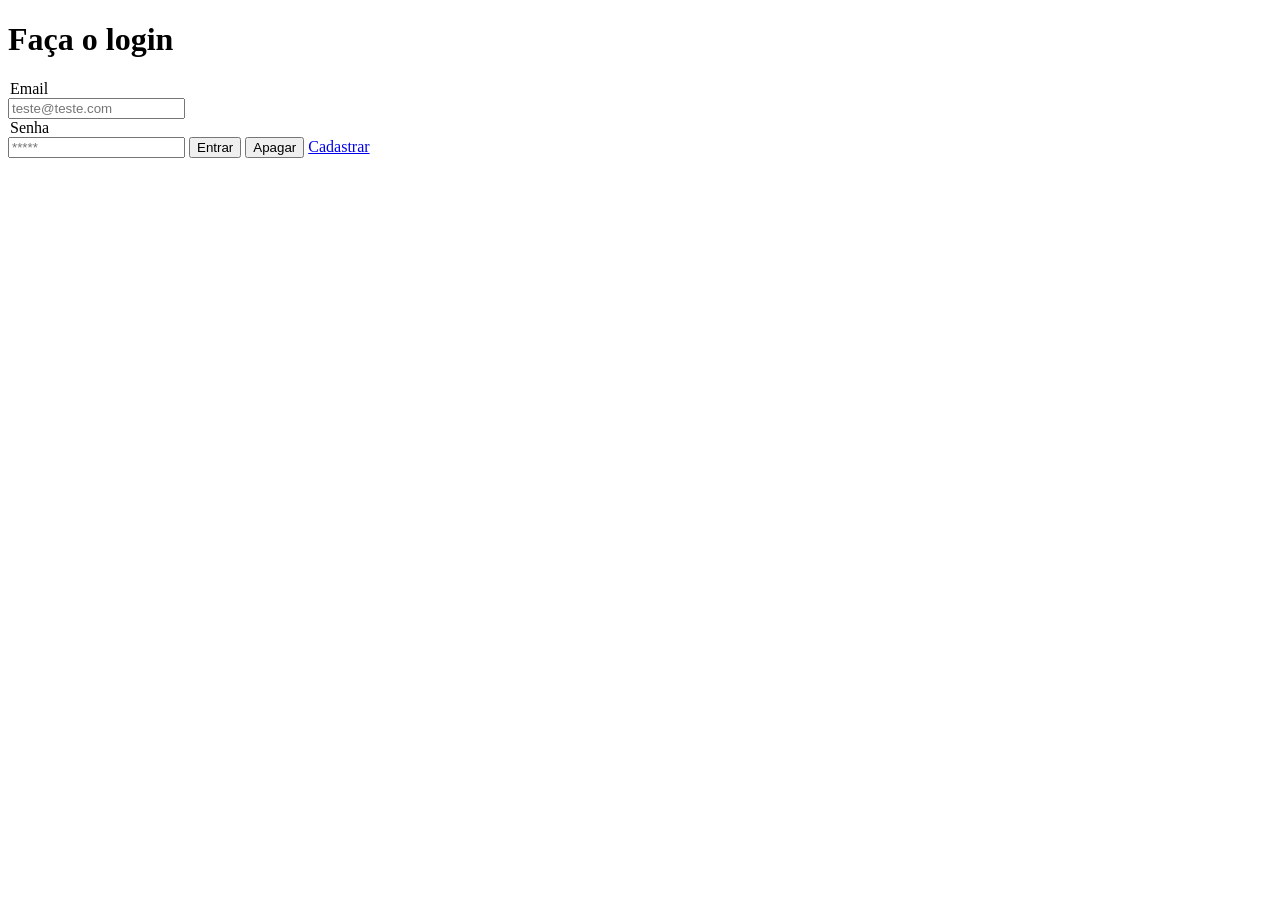
==== index.html @ 311d8b8d "Mudança de organização" ====
<!DOCTYPE html>
<html lang="pt-BR">
<head>
    <meta charset="UTF-8">
    <meta name="viewport" content="width=device-width, initial-scale=1.0">
    <link rel="stylesheet" href="css/style.css">
    <title>CRUD</title>
</head>
<body>
    <h1>Faça o login</h1>
    <!-- Div de conteúdo: forms e botões -->
    <div class="content">
        <form action="php/auth.php" method="post">
            <!-- Input do usuário -->
            <legend>Email</legend>
            <input type="email" name="email" placeholder="teste@teste.com" required>
            <legend>Senha</legend>
            <input type="password" name="senha" placeholder="*****" required>
            
            <!-- Butões -->
            <input type="submit" value="Entrar"">
            <input type="reset" value="Apagar">
            <a href="register.html">Cadastrar</a>
        </form>
    </div>

    <footer></footer>
</body>
</html>
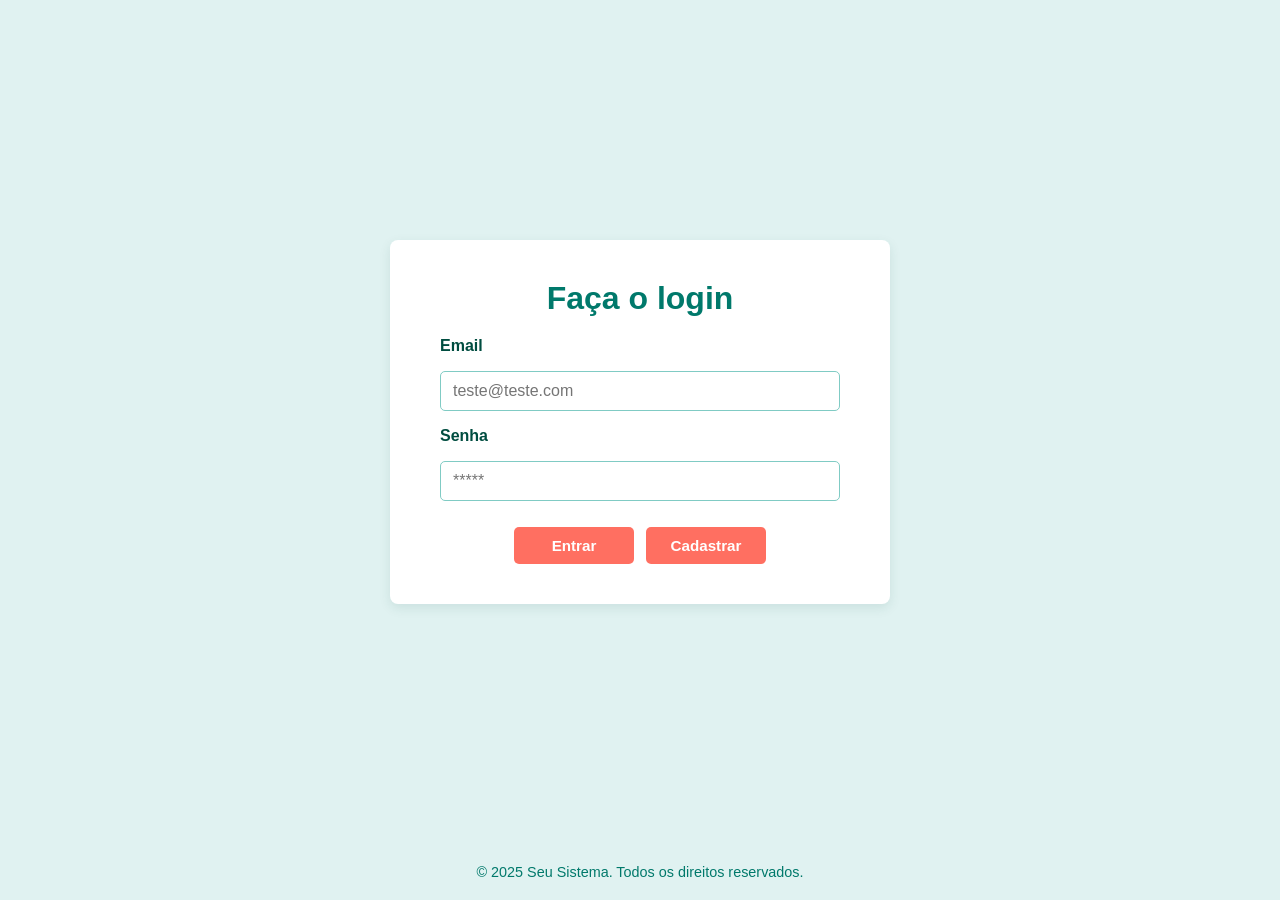
==== commit d20c4431: "Página de busca, editar, adicionar, remover sem lógica, css adicionado" ====
--- a/index.html
+++ b/index.html
@@ -3,27 +3,35 @@
 <head>
     <meta charset="UTF-8">
     <meta name="viewport" content="width=device-width, initial-scale=1.0">
-    <link rel="stylesheet" href="css/style.css">
-    <title>CRUD</title>
+    <title>CRUD - Login</title>
+    <link rel="stylesheet" href="css/professional-style.css">
 </head>
 <body>
-    <h1>Faça o login</h1>
-    <!-- Div de conteúdo: forms e botões -->
-    <div class="content">
-        <form action="php/auth.php" method="post">
-            <!-- Input do usuário -->
-            <legend>Email</legend>
-            <input type="email" name="email" placeholder="teste@teste.com" required>
-            <legend>Senha</legend>
-            <input type="password" name="senha" placeholder="*****" required>
-            
-            <!-- Butões -->
-            <input type="submit" value="Entrar"">
-            <input type="reset" value="Apagar">
-            <a href="register.html">Cadastrar</a>
-        </form>
+    <div class="wrapper">
+        <main class="main-content">
+            <div class="container">
+                <h1>Faça o login</h1>
+
+                <div class="content">
+                    <form action="php/auth.php" method="post">
+                        <label for="email">Email</label>
+                        <input type="email" id="email" name="email" placeholder="teste@teste.com" required>
+
+                        <label for="senha">Senha</label>
+                        <input type="password" id="senha" name="senha" placeholder="*****" required>
+
+                        <div class="form-actions">
+                            <input type="submit" value="Entrar" class="btn-sm">
+                            <a href="register.html" class="button-link btn-sm">Cadastrar</a>
+                        </div>
+                    </form>
+                </div>
+            </div>
+        </main>
+
+        <footer>
+            &copy; 2025 Seu Sistema. Todos os direitos reservados.
+        </footer>
     </div>
-
-    <footer></footer>
 </body>
-</html>+</html>
--- a/css/professional-style.css
+++ b/css/professional-style.css
@@ -0,0 +1,141 @@
+/* Reset básico */
+* {
+    box-sizing: border-box;
+    margin: 0;
+    padding: 0;
+}
+
+html, body {
+    height: 100%;
+    font-family: 'Segoe UI', Tahoma, Geneva, Verdana, sans-serif;
+    background-color: #e0f2f1;
+    color: #004d40;
+}
+
+/* Envolve tudo */
+.wrapper {
+    display: flex;
+    flex-direction: column;
+    min-height: 100vh;
+}
+
+/* Centraliza o conteúdo principal */
+.main-content {
+    flex: 1;
+    display: flex;
+    justify-content: center;
+    align-items: center;
+    padding: 20px;
+}
+
+/* Container visual do formulário */
+.container {
+    background-color: #ffffff;
+    padding: 40px 50px;
+    box-shadow: 0 4px 12px rgba(0, 77, 64, 0.1);
+    border-radius: 8px;
+    width: 100%;
+    max-width: 500px;
+}
+
+/* Títulos */
+h1 {
+    color: #00796b;
+    margin-bottom: 20px;
+    font-weight: 700;
+    text-align: center;
+}
+
+/* Formulário */
+form {
+    display: flex;
+    flex-direction: column;
+    gap: 16px;
+}
+
+form label {
+    font-weight: 600;
+    color: #004d40;
+}
+
+form input[type="text"],
+form input[type="password"],
+form input[type="email"],
+form input[type="file"],
+form select,
+form textarea {
+    width: 100%;
+    padding: 10px 12px;
+    border: 1px solid #80cbc4;
+    border-radius: 5px;
+    font-size: 1rem;
+    transition: border-color 0.3s ease;
+}
+
+form input:focus,
+form select:focus,
+form textarea:focus {
+    border-color: #ff6f61;
+    outline: none;
+}
+
+/* Botões centralizados e compactos */
+.form-actions {
+    display: flex;
+    justify-content: center;
+    gap: 12px;
+    margin-top: 10px;
+}
+
+button,
+input[type="submit"],
+a.button-link {
+    background-color: #ff6f61;
+    color: white;
+    border: none;
+    padding: 10px 18px;
+    font-size: 0.95rem;
+    border-radius: 5px;
+    cursor: pointer;
+    transition: background-color 0.3s ease;
+    font-weight: 600;
+    text-align: center;
+    text-decoration: none;
+    width: auto;
+    min-width: 120px;
+}
+
+button:hover,
+input[type="submit"]:hover,
+a.button-link:hover {
+    background-color: #e65b50;
+}
+
+/* Mensagens */
+.message {
+    padding: 15px 20px;
+    border-radius: 5px;
+    margin-bottom: 20px;
+    font-weight: 600;
+    text-align: center;
+}
+
+.message.success {
+    background-color: #c8e6c9;
+    color: #2e7d32;
+    border: 1px solid #a5d6a7;
+}
+
+.message.error {
+    background-color: #ffcdd2;
+    color: #c62828;
+    border: 1px solid #ef9a9a;
+}
+
+/* Rodapé sempre no fim */
+footer {
+    text-align: center;
+    padding: 20px;
+    color: #00796b;
+    font-size: 0.9rem;
+}
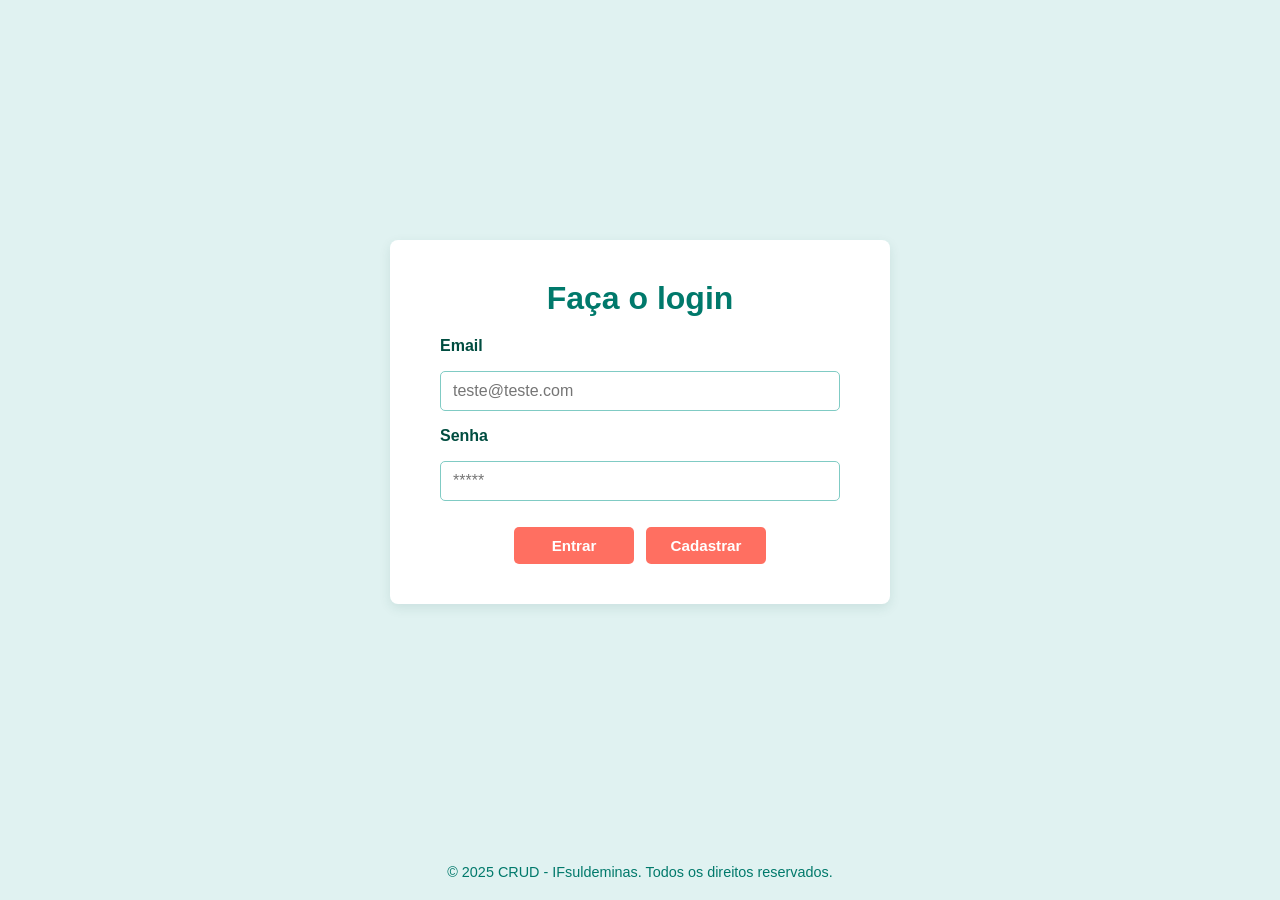
==== commit abf7713a: "Remover e Editar" ====
--- a/index.html
+++ b/index.html
@@ -30,7 +30,7 @@
         </main>
 
         <footer>
-            &copy; 2025 Seu Sistema. Todos os direitos reservados.
+            &copy; 2025 CRUD - IFsuldeminas. Todos os direitos reservados.
         </footer>
     </div>
 </body>
